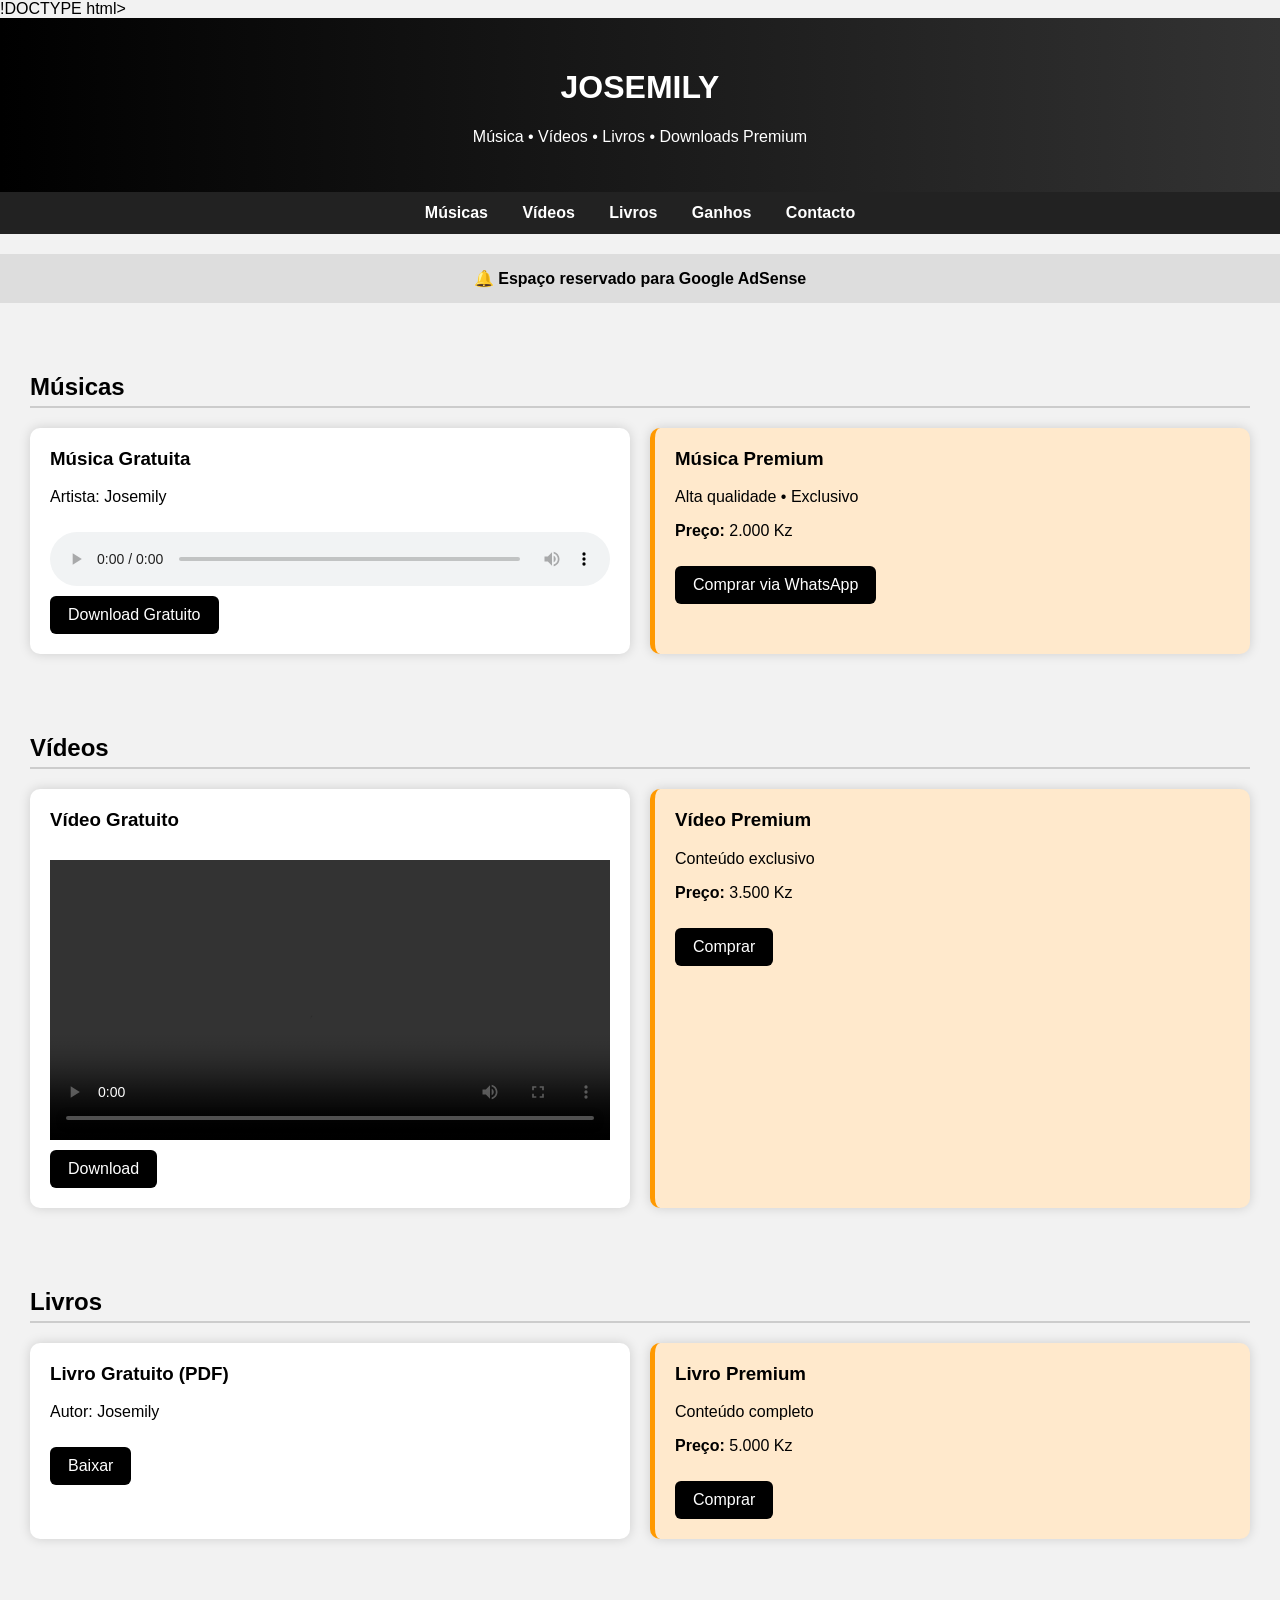
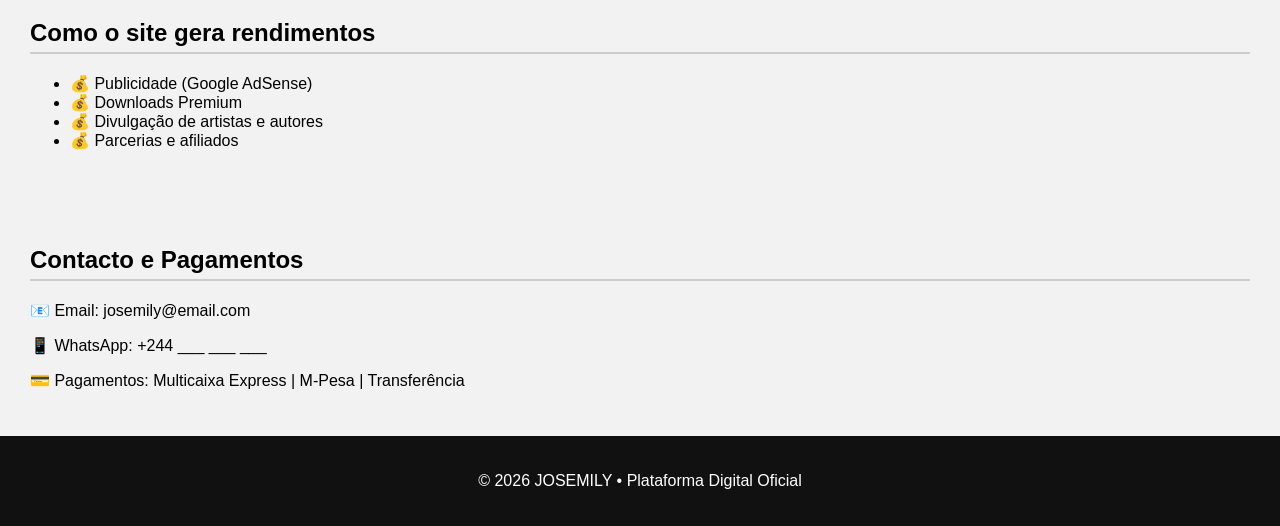
==== index.html @ d0f16189 "Add initial HTML structure and styles for Josemily Crescer e crescer..." ====
!DOCTYPE html>
<html lang="pt">
<head>
  <meta charset="UTF-8" />
  <meta name="viewport" content="width=device-width, initial-scale=1.0" />
  <title>JOSEMILY | Plataforma Digital</title>
  <style>
    body { font-family: Arial, sans-serif; margin: 0; background: #f2f2f2; }
    header { background: linear-gradient(90deg,#000,#333); color: #fff; padding: 30px; text-align: center; }
    nav { background: #222; padding: 12px; text-align: center; }
    nav a { color: #fff; margin: 0 15px; text-decoration: none; font-weight: bold; }
    nav a:hover { color: #00ffcc; }
    section { padding: 30px; }
    h2 { border-bottom: 2px solid #ccc; padding-bottom: 5px; }
    .grid { display: grid; grid-template-columns: repeat(auto-fit, minmax(260px, 1fr)); gap: 20px; }
    .card { background: #fff; padding: 20px; border-radius: 10px; box-shadow: 0 0 12px rgba(0,0,0,0.15); }
    .card h3 { margin-top: 0; }
    audio, video { width: 100%; margin-top: 10px; }
    .btn { display: inline-block; padding: 10px 18px; background: #000; color: #fff; border-radius: 6px; text-decoration: none; margin-top: 10px; }
    .btn:hover { background: #00aa88; }
    .premium { background: #ffe9cc; border-left: 5px solid #ff9900; }
    .ads { background: #ddd; padding: 15px; text-align: center; margin: 20px 0; font-weight: bold; }
    footer { background: #111; color: #fff; text-align: center; padding: 20px; }
  </style>
</head>
<body>

<header>
  <h1>JOSEMILY</h1>
  <p>Música • Vídeos • Livros • Downloads Premium</p>
</header>

<nav>
  <a href="#musicas">Músicas</a>
  <a href="#videos">Vídeos</a>
  <a href="#livros">Livros</a>
  <a href="#ganhos">Ganhos</a>
  <a href="#contacto">Contacto</a>
</nav>

<div class="ads">🔔 Espaço reservado para Google AdSense</div>

<section id="musicas">
  <h2>Músicas</h2>
  <div class="grid">
    <div class="card">
      <h3>Música Gratuita</h3>
      <p>Artista: Josemily</p>
      <audio controls>
        <source src="musica.mp3" type="audio/mpeg">
      </audio>
      <a href="#" class="btn">Download Gratuito</a>
    </div>

    <div class="card premium">
      <h3>Música Premium</h3>
      <p>Alta qualidade • Exclusivo</p>
      <p><strong>Preço:</strong> 2.000 Kz</p>
      <a href="#contacto" class="btn">Comprar via WhatsApp</a>
    </div>
  </div>
</section>

<section id="videos">
  <h2>Vídeos</h2>
  <div class="grid">
    <div class="card">
      <h3>Vídeo Gratuito</h3>
      <video controls>
        <source src="video.mp4" type="video/mp4">
      </video>
      <a href="#" class="btn">Download</a>
    </div>

    <div class="card premium">
      <h3>Vídeo Premium</h3>
      <p>Conteúdo exclusivo</p>
      <p><strong>Preço:</strong> 3.500 Kz</p>
      <a href="#contacto" class="btn">Comprar</a>
    </div>
  </div>
</section>

<section id="livros">
  <h2>Livros</h2>
  <div class="grid">
    <div class="card">
      <h3>Livro Gratuito (PDF)</h3>
      <p>Autor: Josemily</p>
      <a href="#" class="btn">Baixar</a>
    </div>

    <div class="card premium">
      <h3>Livro Premium</h3>
      <p>Conteúdo completo</p>
      <p><strong>Preço:</strong> 5.000 Kz</p>
      <a href="#contacto" class="btn">Comprar</a>
    </div>
  </div>
</section>

<section id="ganhos">
  <h2>Como o site gera rendimentos</h2>
  <ul>
    <li>💰 Publicidade (Google AdSense)</li>
    <li>💰 Downloads Premium</li>
    <li>💰 Divulgação de artistas e autores</li>
    <li>💰 Parcerias e afiliados</li>
  </ul>
</section>

<section id="contacto">
  <h2>Contacto e Pagamentos</h2>
  <p>📧 Email: josemily@email.com</p>
  <p>📱 WhatsApp: +244 ___ ___ ___</p>
  <p>💳 Pagamentos: Multicaixa Express | M‑Pesa | Transferência</p>
</section>

<footer>
  <p>© 2026 JOSEMILY • Plataforma Digital Oficial</p>
</footer>

</body>
</html>
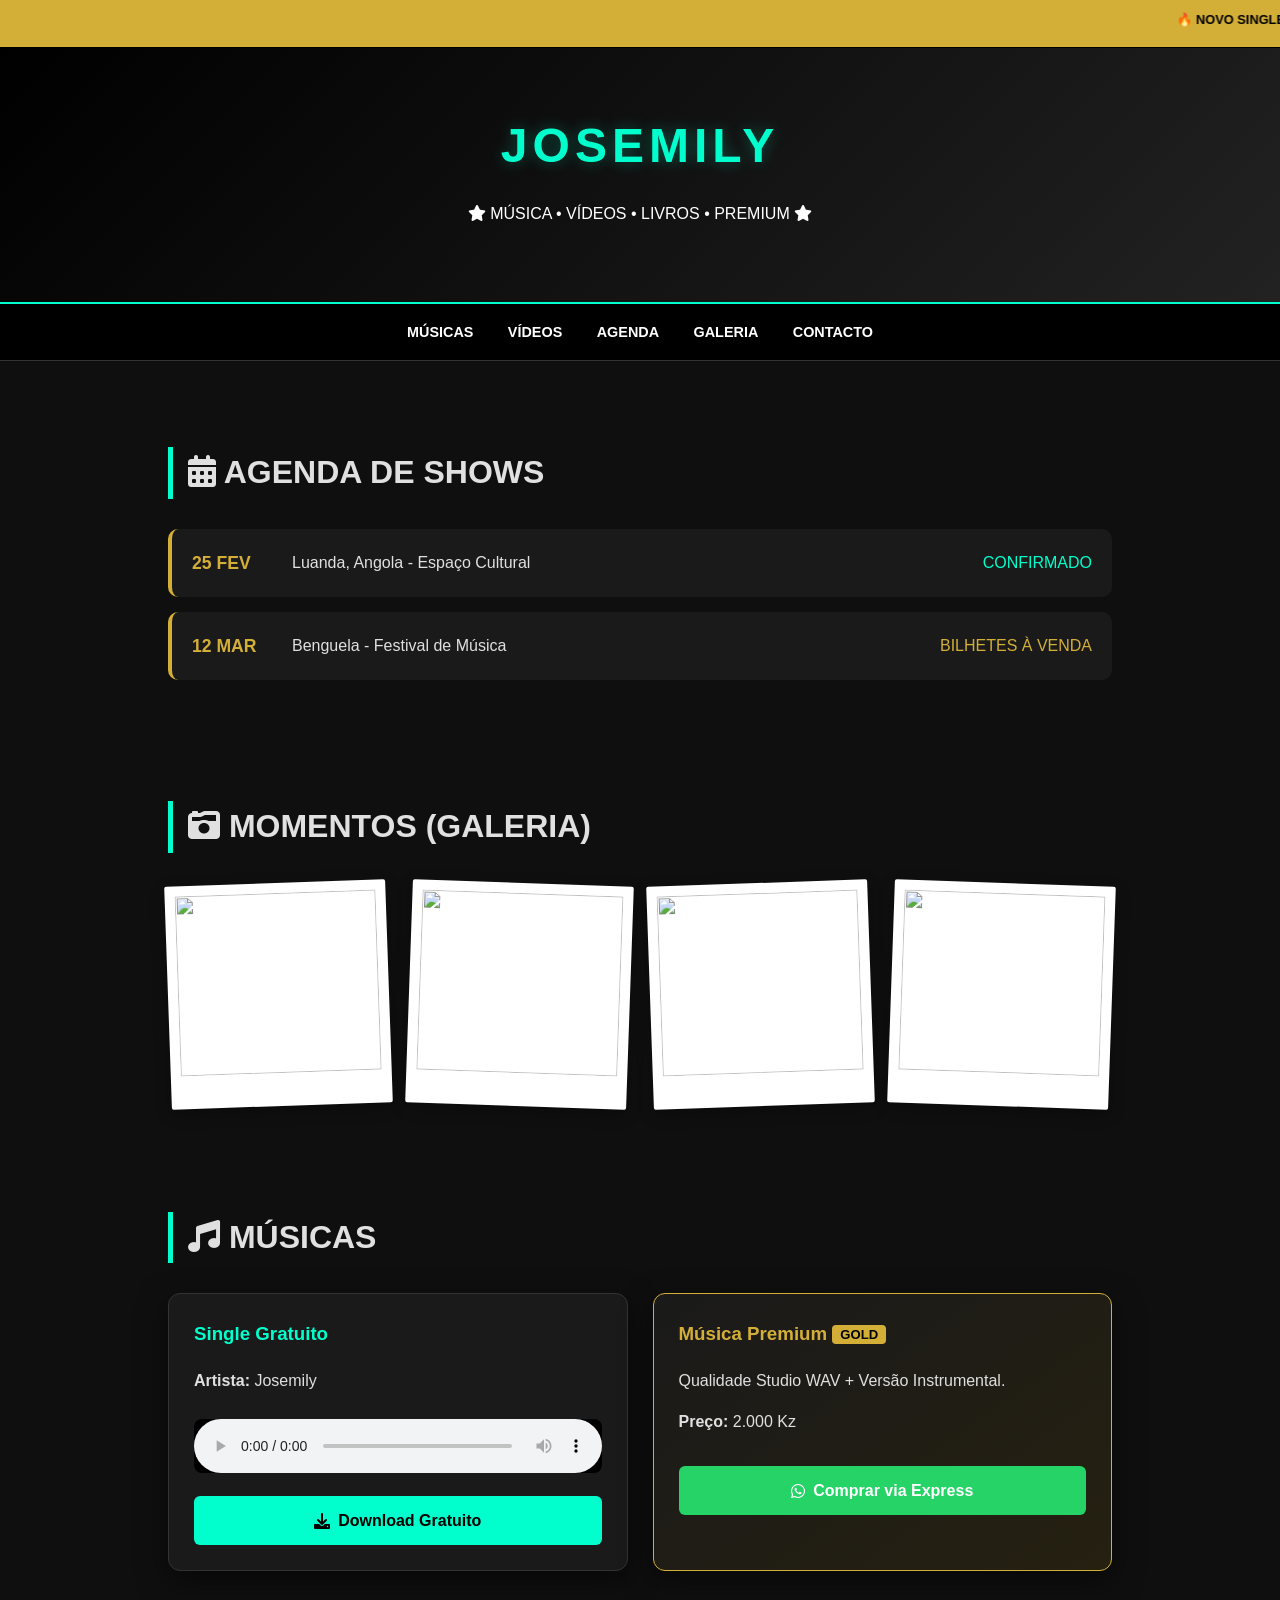
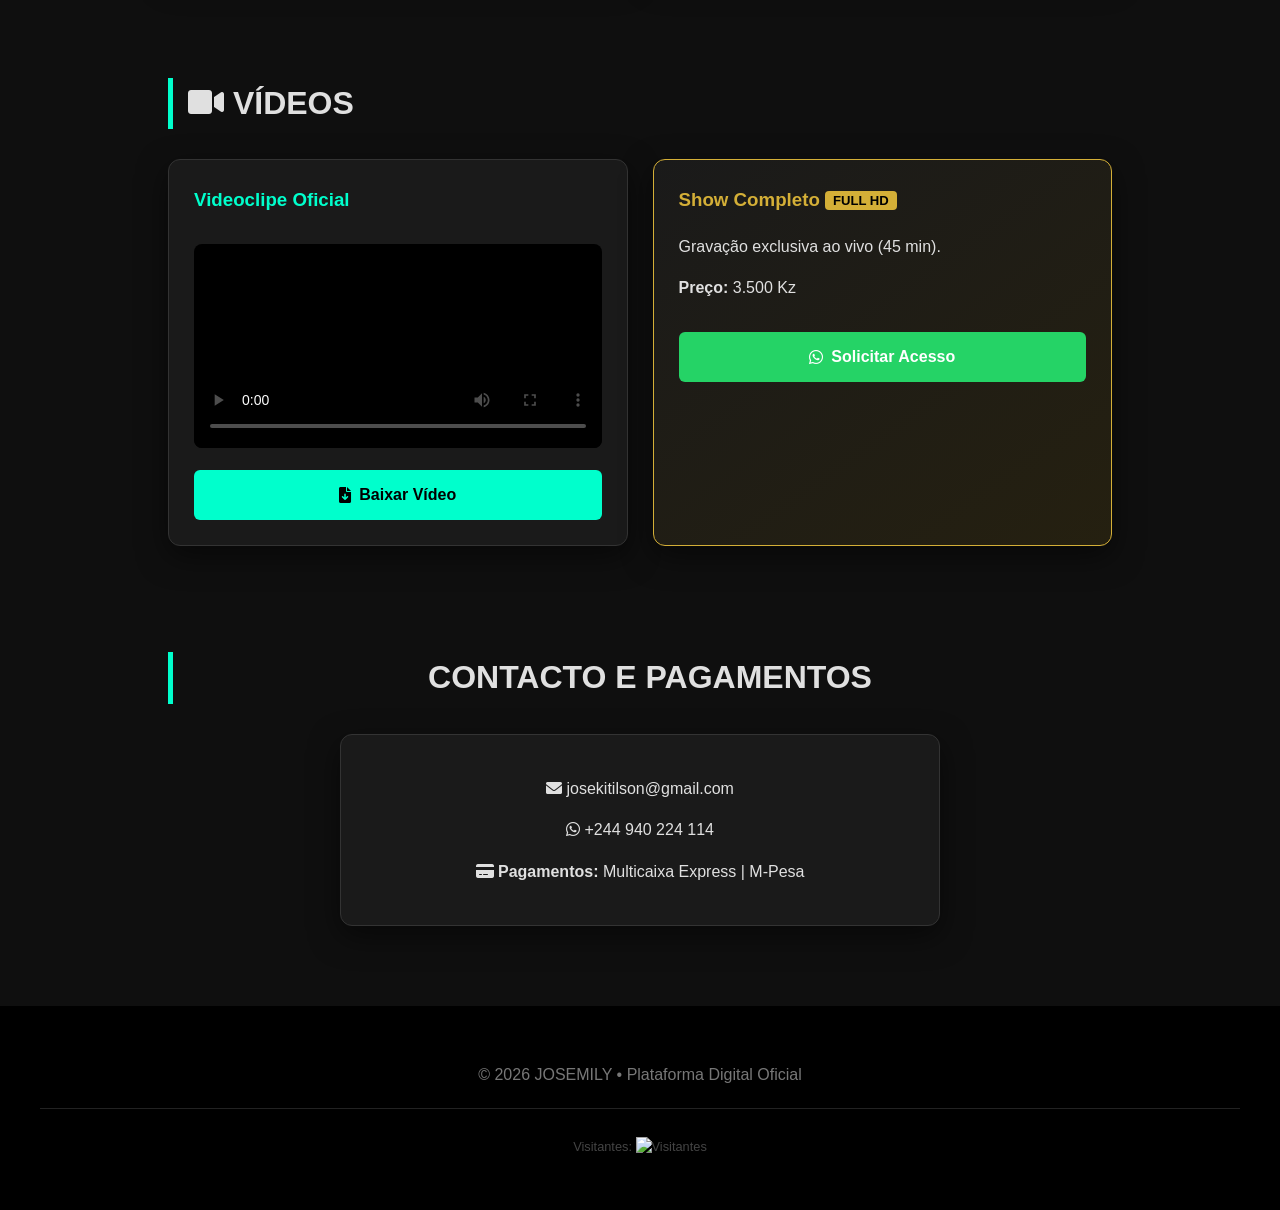
==== commit 9f098715: "Add files via upload Versão final do meu Site" ====
--- a/index.html
+++ b/index.html
@@ -1,124 +1,185 @@
-!DOCTYPE html>
-<html lang="pt">
-<head>
-  <meta charset="UTF-8" />
-  <meta name="viewport" content="width=device-width, initial-scale=1.0" />
-  <title>JOSEMILY | Plataforma Digital</title>
-  <style>
-    body { font-family: Arial, sans-serif; margin: 0; background: #f2f2f2; }
-    header { background: linear-gradient(90deg,#000,#333); color: #fff; padding: 30px; text-align: center; }
-    nav { background: #222; padding: 12px; text-align: center; }
-    nav a { color: #fff; margin: 0 15px; text-decoration: none; font-weight: bold; }
-    nav a:hover { color: #00ffcc; }
-    section { padding: 30px; }
-    h2 { border-bottom: 2px solid #ccc; padding-bottom: 5px; }
-    .grid { display: grid; grid-template-columns: repeat(auto-fit, minmax(260px, 1fr)); gap: 20px; }
-    .card { background: #fff; padding: 20px; border-radius: 10px; box-shadow: 0 0 12px rgba(0,0,0,0.15); }
-    .card h3 { margin-top: 0; }
-    audio, video { width: 100%; margin-top: 10px; }
-    .btn { display: inline-block; padding: 10px 18px; background: #000; color: #fff; border-radius: 6px; text-decoration: none; margin-top: 10px; }
-    .btn:hover { background: #00aa88; }
-    .premium { background: #ffe9cc; border-left: 5px solid #ff9900; }
-    .ads { background: #ddd; padding: 15px; text-align: center; margin: 20px 0; font-weight: bold; }
-    footer { background: #111; color: #fff; text-align: center; padding: 20px; }
-  </style>
-</head>
-<body>
-
-<header>
-  <h1>JOSEMILY</h1>
-  <p>Música • Vídeos • Livros • Downloads Premium</p>
-</header>
-
-<nav>
-  <a href="#musicas">Músicas</a>
-  <a href="#videos">Vídeos</a>
-  <a href="#livros">Livros</a>
-  <a href="#ganhos">Ganhos</a>
-  <a href="#contacto">Contacto</a>
-</nav>
-
-<div class="ads">🔔 Espaço reservado para Google AdSense</div>
-
-<section id="musicas">
-  <h2>Músicas</h2>
-  <div class="grid">
-    <div class="card">
-      <h3>Música Gratuita</h3>
-      <p>Artista: Josemily</p>
-      <audio controls>
-        <source src="musica.mp3" type="audio/mpeg">
-      </audio>
-      <a href="#" class="btn">Download Gratuito</a>
-    </div>
-
-    <div class="card premium">
-      <h3>Música Premium</h3>
-      <p>Alta qualidade • Exclusivo</p>
-      <p><strong>Preço:</strong> 2.000 Kz</p>
-      <a href="#contacto" class="btn">Comprar via WhatsApp</a>
-    </div>
-  </div>
-</section>
-
-<section id="videos">
-  <h2>Vídeos</h2>
-  <div class="grid">
-    <div class="card">
-      <h3>Vídeo Gratuito</h3>
-      <video controls>
-        <source src="video.mp4" type="video/mp4">
-      </video>
-      <a href="#" class="btn">Download</a>
-    </div>
-
-    <div class="card premium">
-      <h3>Vídeo Premium</h3>
-      <p>Conteúdo exclusivo</p>
-      <p><strong>Preço:</strong> 3.500 Kz</p>
-      <a href="#contacto" class="btn">Comprar</a>
-    </div>
-  </div>
-</section>
-
-<section id="livros">
-  <h2>Livros</h2>
-  <div class="grid">
-    <div class="card">
-      <h3>Livro Gratuito (PDF)</h3>
-      <p>Autor: Josemily</p>
-      <a href="#" class="btn">Baixar</a>
-    </div>
-
-    <div class="card premium">
-      <h3>Livro Premium</h3>
-      <p>Conteúdo completo</p>
-      <p><strong>Preço:</strong> 5.000 Kz</p>
-      <a href="#contacto" class="btn">Comprar</a>
-    </div>
-  </div>
-</section>
-
-<section id="ganhos">
-  <h2>Como o site gera rendimentos</h2>
-  <ul>
-    <li>💰 Publicidade (Google AdSense)</li>
-    <li>💰 Downloads Premium</li>
-    <li>💰 Divulgação de artistas e autores</li>
-    <li>💰 Parcerias e afiliados</li>
-  </ul>
-</section>
-
-<section id="contacto">
-  <h2>Contacto e Pagamentos</h2>
-  <p>📧 Email: josemily@email.com</p>
-  <p>📱 WhatsApp: +244 ___ ___ ___</p>
-  <p>💳 Pagamentos: Multicaixa Express | M‑Pesa | Transferência</p>
-</section>
-
-<footer>
-  <p>© 2026 JOSEMILY • Plataforma Digital Oficial</p>
-</footer>
-
-</body>
-</html>
+<!DOCTYPE html>
+<html lang="pt">
+<head>
+    <meta charset="UTF-8" />
+    <meta name="viewport" content="width=device-width, initial-scale=1.0" />
+    <title>JOSEMILY | Plataforma Digital Oficial</title>
+    <link rel="stylesheet" href="https://cdnjs.cloudflare.com/ajax/libs/font-awesome/6.0.0/css/all.min.css">
+    <style>
+        :root {
+            --primary: #00ffcc; /* Ciano para destaque */
+            --accent: #D4AF37;  /* Ouro para Premium */
+            --dark: #0f0f0f;
+            --card-bg: #1a1a1a;
+            --text-light: #e0e0e0;
+        }
+
+        * { box-sizing: border-box; scroll-behavior: smooth; }
+        body { font-family: 'Segoe UI', Roboto, Helvetica, Arial, sans-serif; margin: 0; background: var(--dark); color: var(--text-light); line-height: 1.6; }
+
+        /* NOVIDADES DESLIZANTES */
+        .news-ticker { background: var(--accent); color: #000; padding: 10px 0; font-weight: bold; font-size: 0.8em; text-transform: uppercase; border-bottom: 1px solid #000; }
+
+        /* HEADER */
+        header { 
+            background: linear-gradient(135deg, #000 0%, #222 100%); 
+            color: #fff; padding: 60px 20px; text-align: center; 
+            border-bottom: 2px solid var(--primary);
+        }
+        header h1 { margin: 0; font-size: 3em; letter-spacing: 5px; color: var(--primary); text-shadow: 0 0 15px rgba(0, 255, 204, 0.3); }
+
+        /* NAVEGAÇÃO */
+        nav { background: #000; padding: 15px; text-align: center; position: sticky; top: 0; z-index: 100; border-bottom: 1px solid #333; }
+        nav a { color: #fff; margin: 0 15px; text-decoration: none; font-weight: bold; font-size: 0.9em; text-transform: uppercase; transition: 0.3s; }
+        nav a:hover { color: var(--primary); }
+
+        /* SEÇÕES */
+        section { padding: 60px 10% 20px 10%; max-width: 1200px; margin: auto; }
+        h2 { font-size: 2em; border-left: 5px solid var(--primary); padding-left: 15px; margin-bottom: 30px; text-transform: uppercase; }
+
+        /* AGENDA */
+        .agenda-item { background: var(--card-bg); padding: 20px; border-radius: 10px; margin-bottom: 15px; display: flex; justify-content: space-between; align-items: center; border-left: 4px solid var(--accent); }
+        .date { font-weight: bold; color: var(--accent); font-size: 1.1em; width: 80px; }
+        .location { flex-grow: 1; margin-left: 20px; font-weight: 500; }
+
+        /* GALERIA POLAROID */
+        .gallery { display: grid; grid-template-columns: repeat(auto-fit, minmax(180px, 1fr)); gap: 20px; margin-top: 20px; }
+        .polaroid { background: #fff; padding: 10px 10px 25px 10px; transform: rotate(-2deg); transition: 0.3s; border-radius: 2px; box-shadow: 0 5px 15px rgba(0,0,0,0.3); }
+        .polaroid:nth-child(even) { transform: rotate(2deg); }
+        .polaroid:hover { transform: rotate(0deg) scale(1.05); z-index: 10; }
+        .polaroid img { width: 100%; height: 180px; object-fit: cover; }
+
+        /* GRID E CARDS */
+        .grid { display: grid; grid-template-columns: repeat(auto-fit, minmax(300px, 1fr)); gap: 25px; }
+        .card { 
+            background: var(--card-bg); padding: 25px; border-radius: 12px; 
+            box-shadow: 0 10px 30px rgba(0,0,0,0.5); transition: 0.3s; border: 1px solid #333;
+        }
+        .card:hover { transform: translateY(-5px); border-color: var(--primary); }
+        .card h3 { margin-top: 0; color: var(--primary); }
+
+        /* PREMIUM STYLE */
+        .premium { border: 1px solid var(--accent); background: linear-gradient(145deg, #1a1a1a, #252010); }
+        .premium h3 { color: var(--accent); }
+        .premium-tag { background: var(--accent); color: #000; font-size: 0.7em; padding: 2px 8px; border-radius: 4px; vertical-align: middle; }
+
+        /* BOTÕES */
+        .btn { 
+            display: inline-flex; align-items: center; justify-content: center; gap: 8px;
+            padding: 12px 20px; background: var(--primary); color: #000; 
+            border-radius: 6px; text-decoration: none; font-weight: bold; width: 100%; margin-top: 15px; transition: 0.3s;
+        }
+        .btn:hover { background: #fff; transform: scale(1.02); }
+        .btn-whatsapp { background: #25d366; color: white; }
+        .btn-whatsapp:hover { background: #128c7e; }
+
+        /* FOOTER & CONTADOR */
+        footer { background: #000; color: #777; text-align: center; padding: 40px; margin-top: 60px; }
+        .visitor-counter { margin-top: 20px; font-size: 0.8em; color: #444; border-top: 1px solid #222; padding-top: 15px; }
+
+        audio, video { width: 100%; border-radius: 8px; margin-top: 10px; background: #000; }
+
+        @media (max-width: 768px) {
+            header h1 { font-size: 2em; }
+            section { padding: 40px 5%; }
+            .agenda-item { flex-direction: column; text-align: center; }
+            .location { margin: 10px 0; }
+        }
+    </style>
+</head>
+<body>
+
+<div class="news-ticker">
+    <marquee>🔥 NOVO SINGLE DISPONÍVEL • 🎤 SHOW EM LUANDA - 20 DE MARÇO • 💎 CONTEÚDOS EXCLUSIVOS NA ÁREA PREMIUM • 🇦🇴 APOIA A MÚSICA NACIONAL</marquee>
+</div>
+
+<header>
+    <h1>JOSEMILY</h1>
+    <p><i class="fas fa-star"></i> MÚSICA • VÍDEOS • LIVROS • PREMIUM <i class="fas fa-star"></i></p>
+</header>
+
+<nav>
+    <a href="#musicas">Músicas</a>
+    <a href="#videos">Vídeos</a>
+    <a href="#agenda">Agenda</a>
+    <a href="#galeria">Galeria</a>
+    <a href="#contacto">Contacto</a>
+</nav>
+
+<section id="agenda">
+    <h2><i class="fas fa-calendar-alt"></i> Agenda de Shows</h2>
+    <div class="agenda-item">
+        <div class="date">25 FEV</div>
+        <div class="location">Luanda, Angola - Espaço Cultural</div>
+        <div style="color: var(--primary);">CONFIRMADO</div>
+    </div>
+    <div class="agenda-item">
+        <div class="date">12 MAR</div>
+        <div class="location">Benguela - Festival de Música</div>
+        <div style="color: var(--accent);">BILHETES À VENDA</div>
+    </div>
+</section>
+
+<section id="galeria">
+    <h2><i class="fas fa-camera-retro"></i> Momentos (Galeria)</h2>
+    <div class="gallery">
+        <div class="polaroid"><img src="https://images.unsplash.com/photo-1511671782779-c97d3d27a1d4?auto=format&fit=crop&w=400&q=80"></div>
+        <div class="polaroid"><img src="https://images.unsplash.com/photo-1493225255756-d9584f8606e9?auto=format&fit=crop&w=400&q=80"></div>
+        <div class="polaroid"><img src="https://images.unsplash.com/photo-1514525253344-a8130a4eaec6?auto=format&fit=crop&w=400&q=80"></div>
+        <div class="polaroid"><img src="https://images.unsplash.com/photo-1470225620780-dba8ba36b745?auto=format&fit=crop&w=400&q=80"></div>
+    </div>
+</section>
+
+<section id="musicas">
+    <h2><i class="fas fa-music"></i> Músicas</h2>
+    <div class="grid">
+        <div class="card">
+            <h3>Single Gratuito</h3>
+            <p><strong>Artista:</strong> Josemily</p>
+            <audio controls><source src="musicas/musica1.mp3" type="audio/mpeg"></audio>
+            <a href="musicas/musica1.mp3" download class="btn"><i class="fas fa-download"></i> Download Gratuito</a>
+        </div>
+        <div class="card premium">
+            <h3>Música Premium <span class="premium-tag">GOLD</span></h3>
+            <p>Qualidade Studio WAV + Versão Instrumental.</p>
+            <p><strong>Preço:</strong> 2.000 Kz</p>
+            <a href="https://wa.me/244940224114?text=Olá! Quero comprar a música Premium" class="btn btn-whatsapp" target="_blank"><i class="fab fa-whatsapp"></i> Comprar via Express</a>
+        </div>
+    </div>
+</section>
+
+<section id="videos">
+    <h2><i class="fas fa-video"></i> Vídeos</h2>
+    <div class="grid">
+        <div class="card">
+            <h3>Videoclipe Oficial</h3>
+            <video controls poster="thumb.jpg"><source src="videos/video1.mp4" type="video/mp4"></video>
+            <a href="videos/video1.mp4" download class="btn"><i class="fas fa-file-download"></i> Baixar Vídeo</a>
+        </div>
+        <div class="card premium">
+            <h3>Show Completo <span class="premium-tag">FULL HD</span></h3>
+            <p>Gravação exclusiva ao vivo (45 min).</p>
+            <p><strong>Preço:</strong> 3.500 Kz</p>
+            <a href="https://wa.me/244940224114?text=Quero acesso ao Vídeo Premium" class="btn btn-whatsapp" target="_blank"><i class="fab fa-whatsapp"></i> Solicitar Acesso</a>
+        </div>
+    </div>
+</section>
+
+<section id="contacto" style="text-align: center;">
+    <h2>Contacto e Pagamentos</h2>
+    <div class="card" style="max-width: 600px; margin: auto;">
+        <p><i class="fas fa-envelope"></i> josekitilson@gmail.com</p>
+        <p><i class="fab fa-whatsapp"></i> +244 940 224 114</p>
+        <p><i class="fas fa-credit-card"></i> <strong>Pagamentos:</strong> Multicaixa Express | M-Pesa</p>
+    </div>
+</section>
+
+<footer>
+    <p>© 2026 JOSEMILY • Plataforma Digital Oficial</p>
+    <div class="visitor-counter">
+        <p>Visitantes: <img src="https://hitwebcounter.com/counter/counter.php?page=josemily_site&style=0038&nbdigits=5&type=page&initCount=0" title="Visitantes" Alt="Visitantes" border="0" /></p>
+    </div>
+</footer>
+
+</body>
+</html>
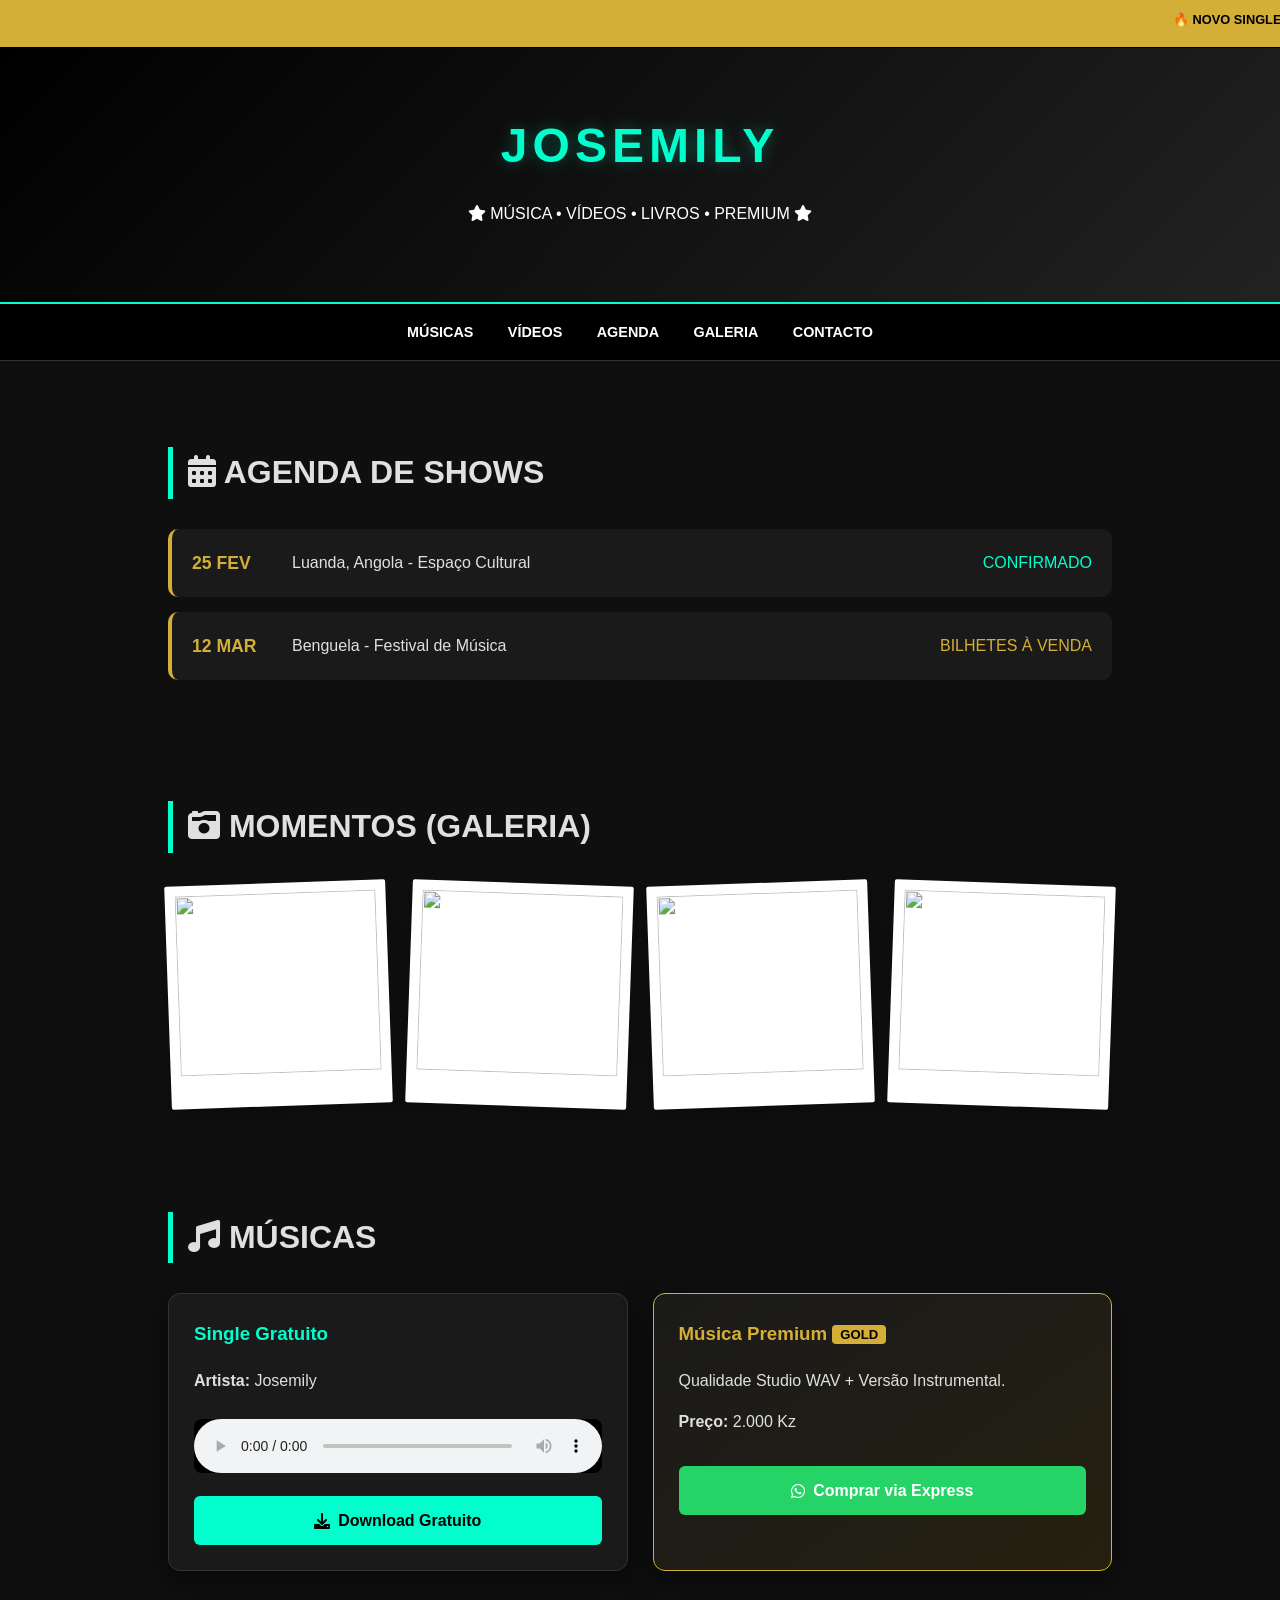
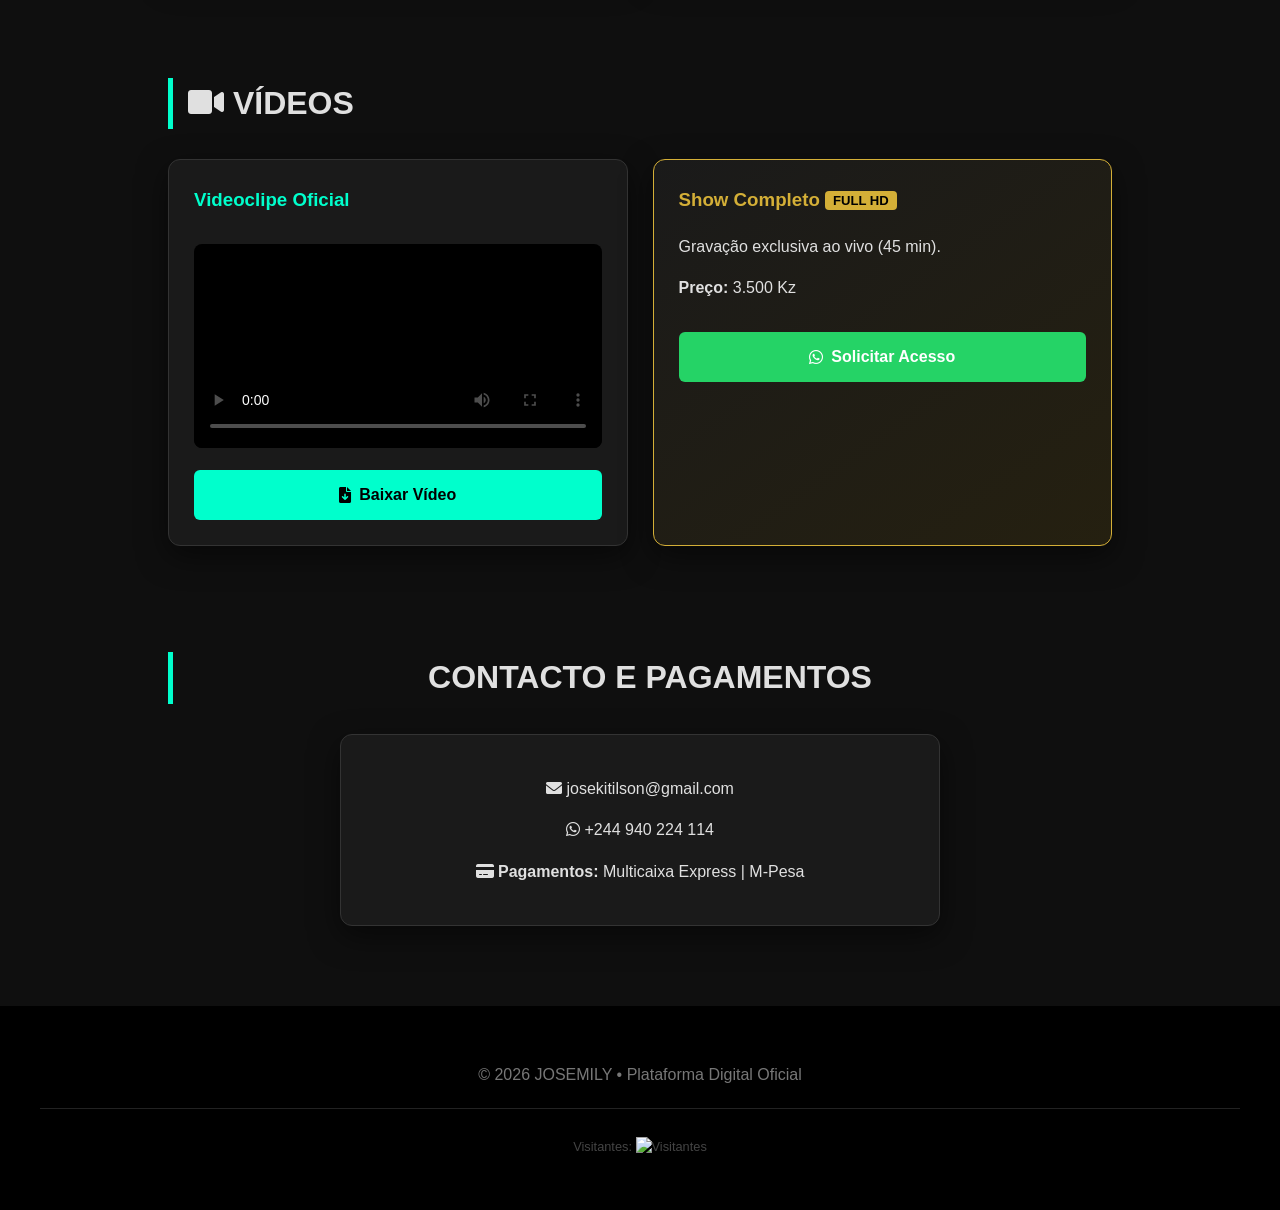
==== commit 29f2a1d1: "Add files via upload Actualização final do meu site" ====
--- a/index.html
+++ b/index.html
@@ -136,8 +136,8 @@
         <div class="card">
             <h3>Single Gratuito</h3>
             <p><strong>Artista:</strong> Josemily</p>
-            <audio controls><source src="musicas/musica1.mp3" type="audio/mpeg"></audio>
-            <a href="musicas/musica1.mp3" download class="btn"><i class="fas fa-download"></i> Download Gratuito</a>
+            <audio controls><source src="musicas/musica2.mp3" type="audio/mpeg"></audio>
+            <a href="musicas/musica2.mp3" download class="btn"><i class="fas fa-download"></i> Download Gratuito</a>
         </div>
         <div class="card premium">
             <h3>Música Premium <span class="premium-tag">GOLD</span></h3>
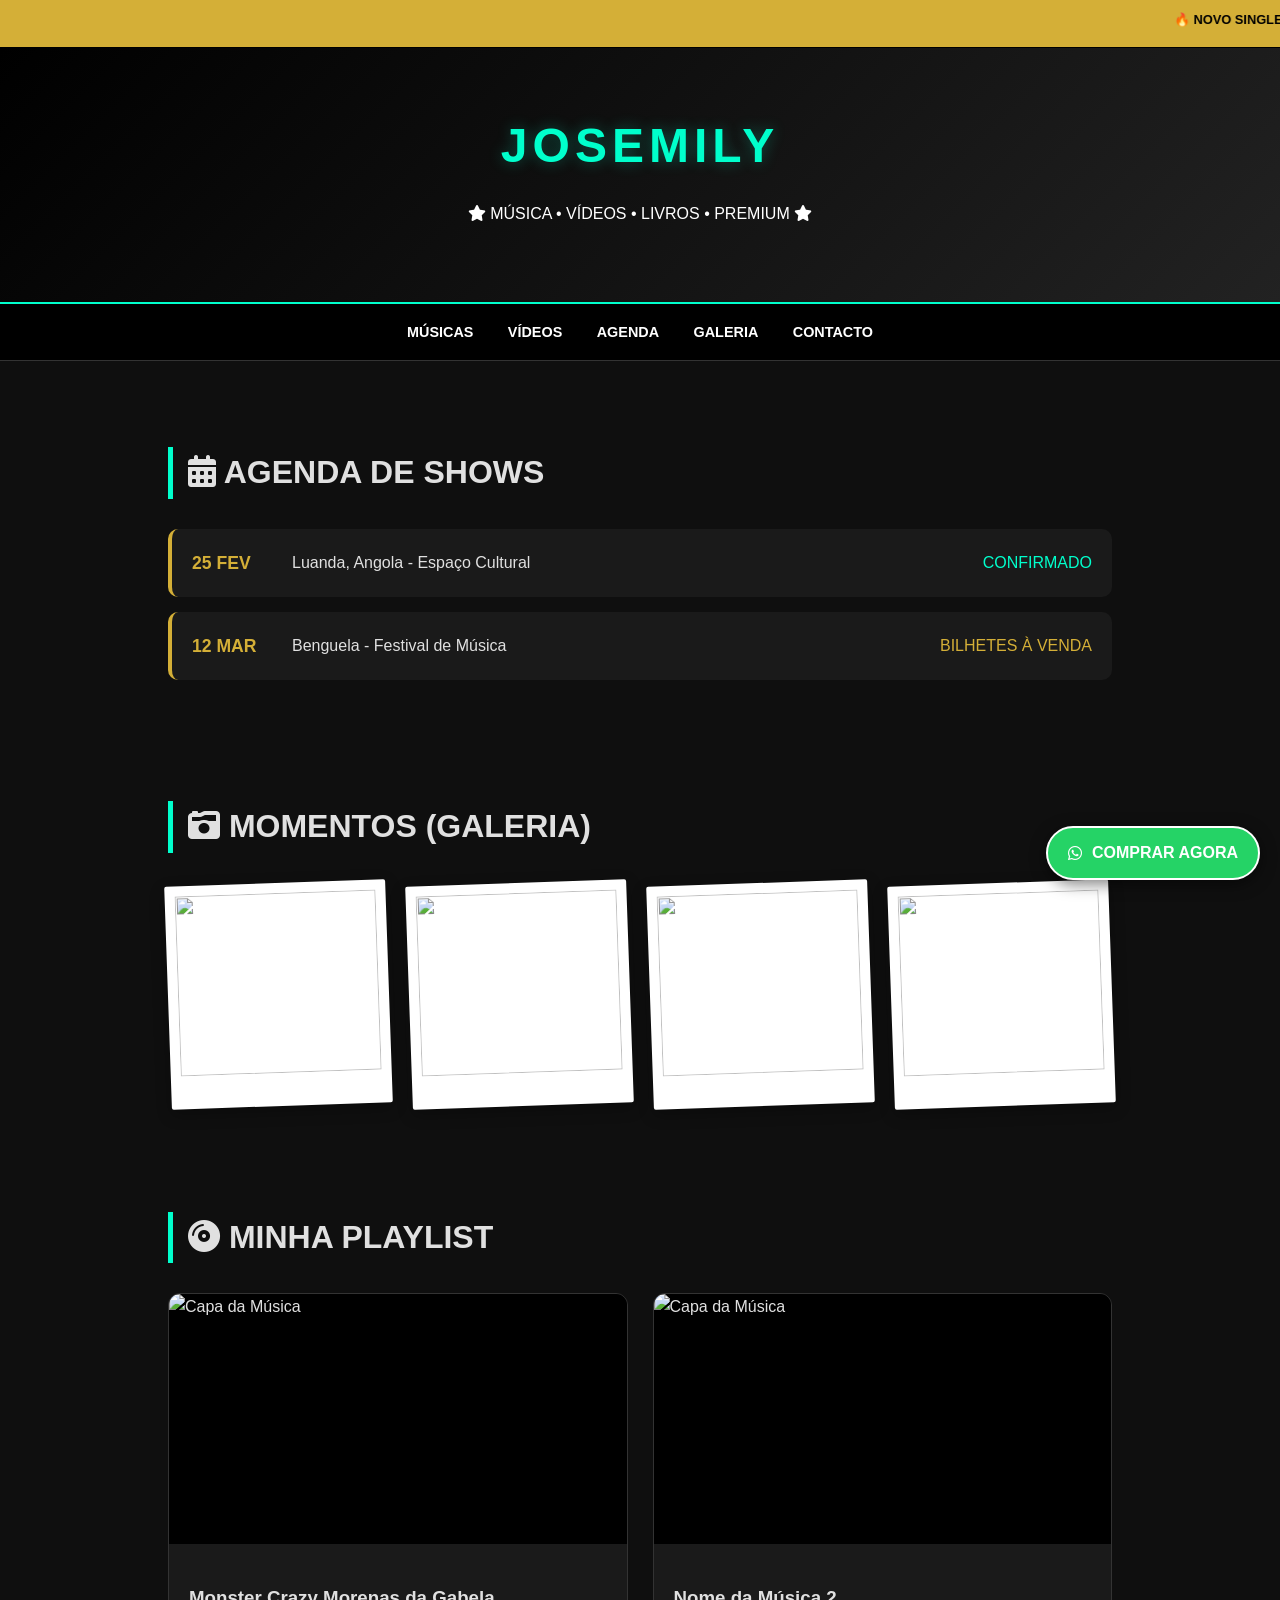
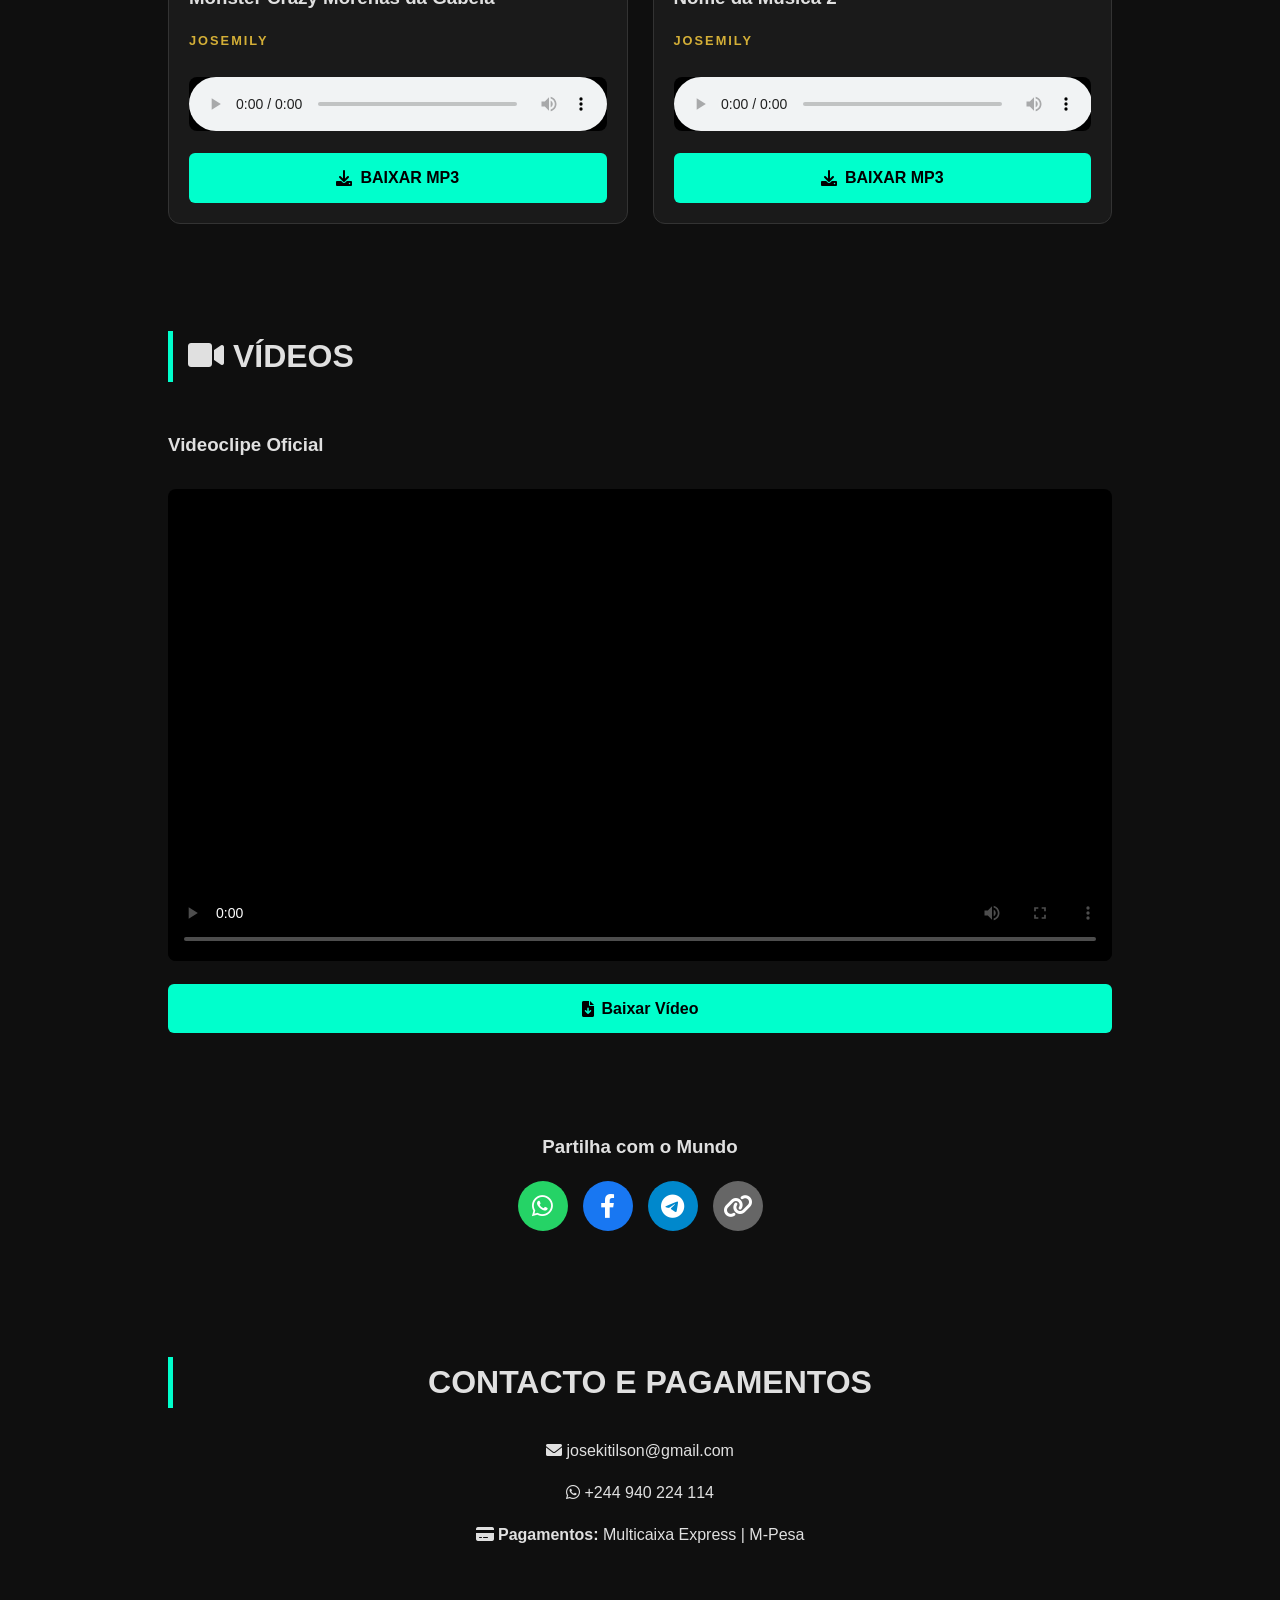
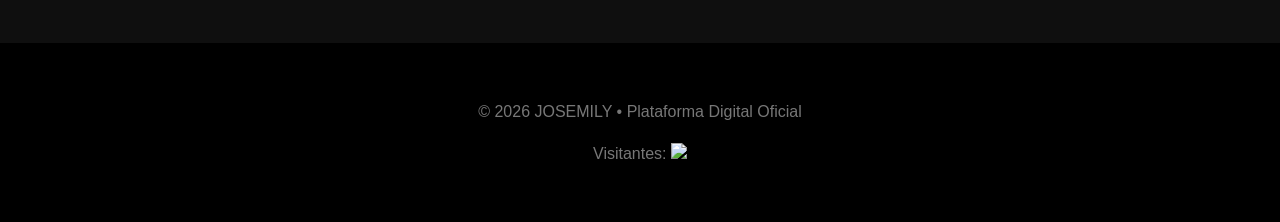
==== commit cf17ddc3: "Add files via upload Nova actualização do meu site" ====
--- a/index.html
+++ b/index.html
@@ -5,87 +5,7 @@
     <meta name="viewport" content="width=device-width, initial-scale=1.0" />
     <title>JOSEMILY | Plataforma Digital Oficial</title>
     <link rel="stylesheet" href="https://cdnjs.cloudflare.com/ajax/libs/font-awesome/6.0.0/css/all.min.css">
-    <style>
-        :root {
-            --primary: #00ffcc; /* Ciano para destaque */
-            --accent: #D4AF37;  /* Ouro para Premium */
-            --dark: #0f0f0f;
-            --card-bg: #1a1a1a;
-            --text-light: #e0e0e0;
-        }
-
-        * { box-sizing: border-box; scroll-behavior: smooth; }
-        body { font-family: 'Segoe UI', Roboto, Helvetica, Arial, sans-serif; margin: 0; background: var(--dark); color: var(--text-light); line-height: 1.6; }
-
-        /* NOVIDADES DESLIZANTES */
-        .news-ticker { background: var(--accent); color: #000; padding: 10px 0; font-weight: bold; font-size: 0.8em; text-transform: uppercase; border-bottom: 1px solid #000; }
-
-        /* HEADER */
-        header { 
-            background: linear-gradient(135deg, #000 0%, #222 100%); 
-            color: #fff; padding: 60px 20px; text-align: center; 
-            border-bottom: 2px solid var(--primary);
-        }
-        header h1 { margin: 0; font-size: 3em; letter-spacing: 5px; color: var(--primary); text-shadow: 0 0 15px rgba(0, 255, 204, 0.3); }
-
-        /* NAVEGAÇÃO */
-        nav { background: #000; padding: 15px; text-align: center; position: sticky; top: 0; z-index: 100; border-bottom: 1px solid #333; }
-        nav a { color: #fff; margin: 0 15px; text-decoration: none; font-weight: bold; font-size: 0.9em; text-transform: uppercase; transition: 0.3s; }
-        nav a:hover { color: var(--primary); }
-
-        /* SEÇÕES */
-        section { padding: 60px 10% 20px 10%; max-width: 1200px; margin: auto; }
-        h2 { font-size: 2em; border-left: 5px solid var(--primary); padding-left: 15px; margin-bottom: 30px; text-transform: uppercase; }
-
-        /* AGENDA */
-        .agenda-item { background: var(--card-bg); padding: 20px; border-radius: 10px; margin-bottom: 15px; display: flex; justify-content: space-between; align-items: center; border-left: 4px solid var(--accent); }
-        .date { font-weight: bold; color: var(--accent); font-size: 1.1em; width: 80px; }
-        .location { flex-grow: 1; margin-left: 20px; font-weight: 500; }
-
-        /* GALERIA POLAROID */
-        .gallery { display: grid; grid-template-columns: repeat(auto-fit, minmax(180px, 1fr)); gap: 20px; margin-top: 20px; }
-        .polaroid { background: #fff; padding: 10px 10px 25px 10px; transform: rotate(-2deg); transition: 0.3s; border-radius: 2px; box-shadow: 0 5px 15px rgba(0,0,0,0.3); }
-        .polaroid:nth-child(even) { transform: rotate(2deg); }
-        .polaroid:hover { transform: rotate(0deg) scale(1.05); z-index: 10; }
-        .polaroid img { width: 100%; height: 180px; object-fit: cover; }
-
-        /* GRID E CARDS */
-        .grid { display: grid; grid-template-columns: repeat(auto-fit, minmax(300px, 1fr)); gap: 25px; }
-        .card { 
-            background: var(--card-bg); padding: 25px; border-radius: 12px; 
-            box-shadow: 0 10px 30px rgba(0,0,0,0.5); transition: 0.3s; border: 1px solid #333;
-        }
-        .card:hover { transform: translateY(-5px); border-color: var(--primary); }
-        .card h3 { margin-top: 0; color: var(--primary); }
-
-        /* PREMIUM STYLE */
-        .premium { border: 1px solid var(--accent); background: linear-gradient(145deg, #1a1a1a, #252010); }
-        .premium h3 { color: var(--accent); }
-        .premium-tag { background: var(--accent); color: #000; font-size: 0.7em; padding: 2px 8px; border-radius: 4px; vertical-align: middle; }
-
-        /* BOTÕES */
-        .btn { 
-            display: inline-flex; align-items: center; justify-content: center; gap: 8px;
-            padding: 12px 20px; background: var(--primary); color: #000; 
-            border-radius: 6px; text-decoration: none; font-weight: bold; width: 100%; margin-top: 15px; transition: 0.3s;
-        }
-        .btn:hover { background: #fff; transform: scale(1.02); }
-        .btn-whatsapp { background: #25d366; color: white; }
-        .btn-whatsapp:hover { background: #128c7e; }
-
-        /* FOOTER & CONTADOR */
-        footer { background: #000; color: #777; text-align: center; padding: 40px; margin-top: 60px; }
-        .visitor-counter { margin-top: 20px; font-size: 0.8em; color: #444; border-top: 1px solid #222; padding-top: 15px; }
-
-        audio, video { width: 100%; border-radius: 8px; margin-top: 10px; background: #000; }
-
-        @media (max-width: 768px) {
-            header h1 { font-size: 2em; }
-            section { padding: 40px 5%; }
-            .agenda-item { flex-direction: column; text-align: center; }
-            .location { margin: 10px 0; }
-        }
-    </style>
+    <link rel="stylesheet" href="style.css">
 </head>
 <body>
 
@@ -131,19 +51,32 @@
 </section>
 
 <section id="musicas">
-    <h2><i class="fas fa-music"></i> Músicas</h2>
+    <h2><i class="fas fa-compact-disc"></i> Minha Playlist</h2>
     <div class="grid">
-        <div class="card">
-            <h3>Single Gratuito</h3>
-            <p><strong>Artista:</strong> Josemily</p>
-            <audio controls><source src="musicas/musica2.mp3" type="audio/mpeg"></audio>
-            <a href="musicas/musica2.mp3" download class="btn"><i class="fas fa-download"></i> Download Gratuito</a>
+        <div class="card music-player-card">
+            <div class="album-art">
+                <img src="imagens/capa1.jpg" alt="Capa da Música">
+                <div class="overlay-play"><i class="fas fa-play"></i></div>
+            </div>
+            <div class="card-content">
+                <h3>Monster Crazy  Morenas da Gabela</h3>
+                <p class="artist-label">Josemily</p>
+                <audio controls><source src="musicas/musica1.mp3" type="audio/mpeg"></audio>
+                <a href="musicas/musica1.mp3" download class="btn"><i class="fas fa-download"></i> BAIXAR MP3</a>
+            </div>
         </div>
-        <div class="card premium">
-            <h3>Música Premium <span class="premium-tag">GOLD</span></h3>
-            <p>Qualidade Studio WAV + Versão Instrumental.</p>
-            <p><strong>Preço:</strong> 2.000 Kz</p>
-            <a href="https://wa.me/244940224114?text=Olá! Quero comprar a música Premium" class="btn btn-whatsapp" target="_blank"><i class="fab fa-whatsapp"></i> Comprar via Express</a>
+
+        <div class="card music-player-card">
+            <div class="album-art">
+                <img src="imagens/capa2.jpg" alt="Capa da Música">
+                <div class="overlay-play"><i class="fas fa-play"></i></div>
+            </div>
+            <div class="card-content">
+                <h3>Nome da Música 2</h3>
+                <p class="artist-label">Josemily</p>
+                <audio controls><source src="musicas/musica2.mp3" type="audio/mpeg"></audio>
+                <a href="musicas/musica2.mp3" download class="btn"><i class="fas fa-download"></i> BAIXAR MP3</a>
+            </div>
         </div>
     </div>
 </section>
@@ -156,12 +89,16 @@
             <video controls poster="thumb.jpg"><source src="videos/video1.mp4" type="video/mp4"></video>
             <a href="videos/video1.mp4" download class="btn"><i class="fas fa-file-download"></i> Baixar Vídeo</a>
         </div>
-        <div class="card premium">
-            <h3>Show Completo <span class="premium-tag">FULL HD</span></h3>
-            <p>Gravação exclusiva ao vivo (45 min).</p>
-            <p><strong>Preço:</strong> 3.500 Kz</p>
-            <a href="https://wa.me/244940224114?text=Quero acesso ao Vídeo Premium" class="btn btn-whatsapp" target="_blank"><i class="fab fa-whatsapp"></i> Solicitar Acesso</a>
-        </div>
+    </div>
+</section>
+
+<section style="text-align: center; padding-bottom: 40px;">
+    <h3>Partilha com o Mundo</h3>
+    <div class="share-buttons">
+        <a href="https://api.whatsapp.com/send?text=Ouve JOSEMILY aqui: https://josemily.github.io" target="_blank" class="share-icon" style="background:#25d366;"><i class="fab fa-whatsapp"></i></a>
+        <a href="https://www.facebook.com/sharer/sharer.php?u=https://josemily.github.io" target="_blank" class="share-icon" style="background:#1877f2;"><i class="fab fa-facebook-f"></i></a>
+        <a href="https://t.me/share/url?url=https://josemily.github.io" target="_blank" class="share-icon" style="background:#0088cc;"><i class="fab fa-telegram-plane"></i></a>
+        <a href="#" onclick="alert('Link copiado!')" class="share-icon" style="background:#666;"><i class="fas fa-link"></i></a>
     </div>
 </section>
 
@@ -177,9 +114,14 @@
 <footer>
     <p>© 2026 JOSEMILY • Plataforma Digital Oficial</p>
     <div class="visitor-counter">
-        <p>Visitantes: <img src="https://hitwebcounter.com/counter/counter.php?page=josemily_site&style=0038&nbdigits=5&type=page&initCount=0" title="Visitantes" Alt="Visitantes" border="0" /></p>
+        <p>Visitantes: <img src="https://hitwebcounter.com/counter/counter.php?page=josemily_site&style=0038&nbdigits=5&type=page&initCount=0" border="0" /></p>
     </div>
 </footer>
 
+<a href="https://wa.me/244940224114?text=Olá Josemily! Quero solicitar um conteúdo Premium." class="btn-flutuante" target="_blank">
+    <i class="fab fa-whatsapp"></i>
+    <span>COMPRAR AGORA</span>
+</a>
+
 </body>
 </html>
--- a/style.css
+++ b/style.css
@@ -0,0 +1,64 @@
+:root {
+    --primary: #00ffcc; 
+    --accent: #D4AF37;  
+    --dark: #0f0f0f;
+    --card-bg: #1a1a1a;
+    --text-light: #e0e0e0;
+}
+
+* { box-sizing: border-box; scroll-behavior: smooth; }
+body { font-family: 'Segoe UI', Roboto, Helvetica, Arial, sans-serif; margin: 0; background: var(--dark); color: var(--text-light); line-height: 1.6; }
+
+/* HEADER & NAV */
+.news-ticker { background: var(--accent); color: #000; padding: 10px 0; font-weight: bold; font-size: 0.8em; text-transform: uppercase; border-bottom: 1px solid #000; }
+header { background: linear-gradient(135deg, #000 0%, #222 100%); color: #fff; padding: 60px 20px; text-align: center; border-bottom: 2px solid var(--primary); }
+header h1 { margin: 0; font-size: 3em; letter-spacing: 5px; color: var(--primary); text-shadow: 0 0 15px rgba(0, 255, 204, 0.3); }
+nav { background: #000; padding: 15px; text-align: center; position: sticky; top: 0; z-index: 100; border-bottom: 1px solid #333; }
+nav a { color: #fff; margin: 0 15px; text-decoration: none; font-weight: bold; font-size: 0.9em; text-transform: uppercase; transition: 0.3s; }
+nav a:hover { color: var(--primary); }
+
+/* SEÇÕES & GRID */
+section { padding: 60px 10% 20px 10%; max-width: 1200px; margin: auto; }
+h2 { font-size: 2em; border-left: 5px solid var(--primary); padding-left: 15px; margin-bottom: 30px; text-transform: uppercase; }
+.grid { display: grid; grid-template-columns: repeat(auto-fit, minmax(300px, 1fr)); gap: 25px; }
+
+/* MUSIC PLAYER CARD INTEGRADO */
+.music-player-card { padding: 0 !important; overflow: hidden; background: var(--card-bg); border: 1px solid #333; transition: 0.3s; border-radius: 12px; }
+.music-player-card:hover { transform: translateY(-5px); border-color: var(--primary); }
+.album-art { position: relative; width: 100%; height: 250px; background: #000; }
+.album-art img { width: 100%; height: 100%; object-fit: cover; display: block; }
+.overlay-play { position: absolute; top: 0; left: 0; width: 100%; height: 100%; background: rgba(0, 255, 204, 0.2); display: flex; align-items: center; justify-content: center; opacity: 0; transition: 0.3s; }
+.album-art:hover .overlay-play { opacity: 1; }
+.overlay-play i { font-size: 50px; color: var(--primary); }
+.card-content { padding: 20px; }
+.artist-label { color: var(--accent); font-weight: bold; text-transform: uppercase; font-size: 0.8em; margin: 0 0 15px 0; letter-spacing: 2px; }
+
+/* AGENDA & GALERIA */
+.agenda-item { background: var(--card-bg); padding: 20px; border-radius: 10px; margin-bottom: 15px; display: flex; justify-content: space-between; align-items: center; border-left: 4px solid var(--accent); }
+.date { font-weight: bold; color: var(--accent); font-size: 1.1em; width: 80px; }
+.location { flex-grow: 1; margin-left: 20px; font-weight: 500; }
+.gallery { display: grid; grid-template-columns: repeat(auto-fit, minmax(180px, 1fr)); gap: 20px; margin-top: 20px; }
+.polaroid { background: #fff; padding: 10px 10px 25px 10px; transform: rotate(-2deg); transition: 0.3s; border-radius: 2px; box-shadow: 0 5px 15px rgba(0,0,0,0.3); }
+.polaroid img { width: 100%; height: 180px; object-fit: cover; }
+
+/* BOTÕES GERAIS */
+.btn { display: inline-flex; align-items: center; justify-content: center; gap: 8px; padding: 12px 20px; background: var(--primary); color: #000; border-radius: 6px; text-decoration: none; font-weight: bold; width: 100%; margin-top: 15px; transition: 0.3s; }
+.btn-whatsapp { background: #25d366; color: white; }
+
+/* REDES SOCIAIS */
+.share-buttons { display: flex; justify-content: center; gap: 15px; margin-top: 15px; }
+.share-icon { width: 50px; height: 50px; border-radius: 50%; display: flex; align-items: center; justify-content: center; color: white; text-decoration: none; font-size: 1.5em; transition: 0.3s; }
+
+/* BOTÃO FLUTUANTE */
+.btn-flutuante { position: fixed; bottom: 20px; right: 20px; background: #25d366; color: #fff; padding: 12px 20px; border-radius: 50px; display: flex; align-items: center; gap: 10px; text-decoration: none; font-weight: bold; box-shadow: 0 4px 15px rgba(0,0,0,0.5); z-index: 9999; border: 2px solid #fff; }
+
+/* AUDIO / VIDEO / FOOTER */
+audio, video { width: 100%; border-radius: 8px; margin-top: 10px; background: #000; }
+footer { background: #000; color: #777; text-align: center; padding: 40px; margin-top: 60px; }
+
+@media (max-width: 768px) {
+    header h1 { font-size: 2em; }
+    .agenda-item { flex-direction: column; text-align: center; }
+    .btn-flutuante span { display: none; }
+    .btn-flutuante { padding: 15px; border-radius: 50%; }
+}
